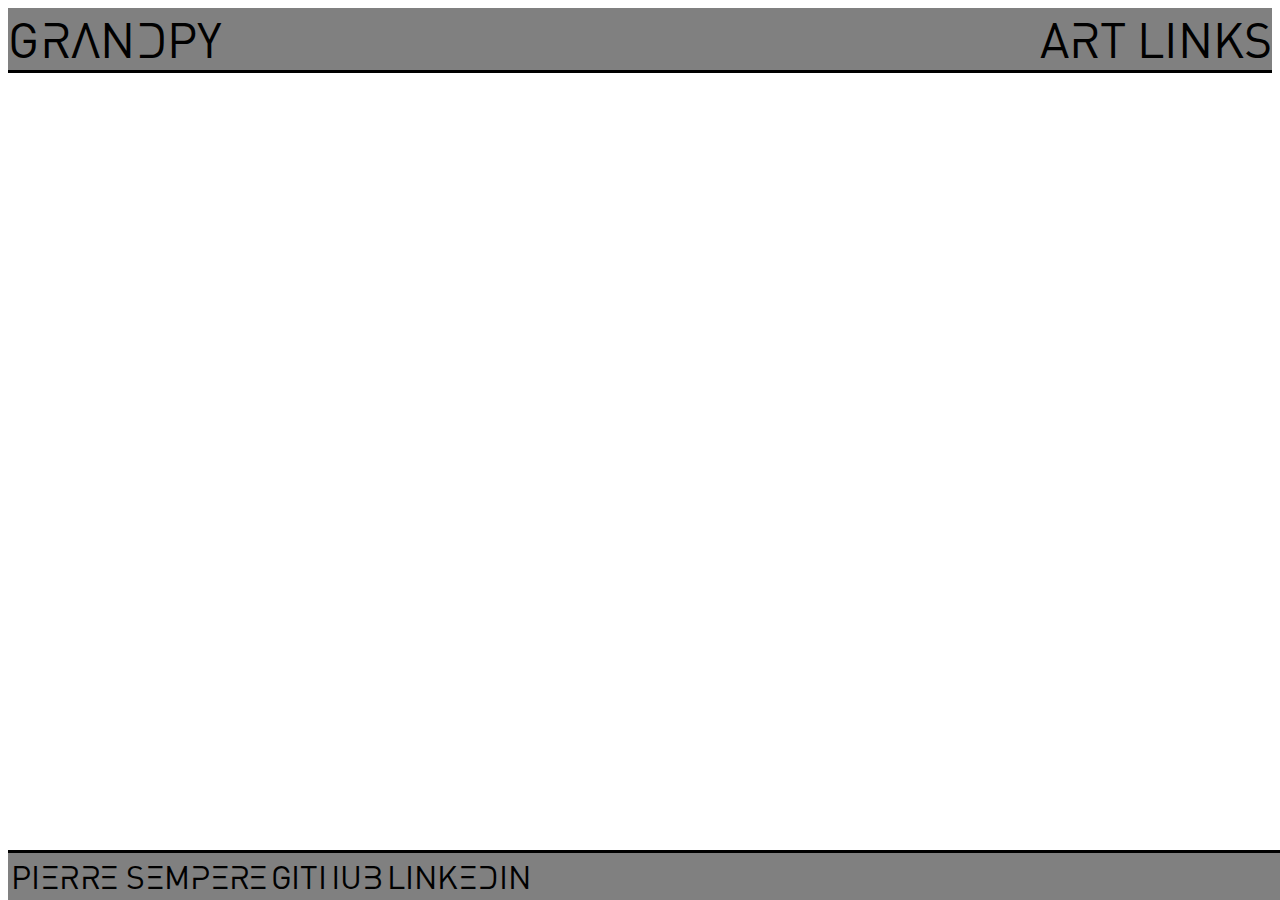
==== html/index.html @ ec8a8008 "first draft" ====
<!DOCTYPE html>
<html>
    <head>
        <meta charset="UTF-8">
        <title>GrandPy Bot</title>
        <meta name="viewport" content="width=device-width, initial-scale=1">
        <link href="../style/styles.css" rel="stylesheet">
        <!-- <script src=""></script> -->
    </head>
    <body>
    <header class="header">
        <div>
                <span id="pagetitle">GrandPy</span>
                <span id="artlinks">Art Links</span>
        </div>
    </header>
    <div>
        <form></form>
    </div>
    
    <footer class="footer">
        <table id="footertable">
            <tr id="footertr">
                <td id="author">Pierre Sempere</td>
                <td id="ghlink">Github</td>
                <td id="linkedin">LinkedIn</td>
            </tr>
        </table>
    </footer>
    </body>
</html>
---- style/styles.css ----
@font-face {
    font-family: 'Poiret';
    src: url("../fonts/PoiretOne-Regular.ttf");

}
@font-face {
    font-family: 'Protomolecule';
    src: url("../fonts/Protomolecule-Regular.ttf");
}
.header{
    font-family: 'Protomolecule', "Arial";
    font-size: 3em;
    text-align: center;
    width: 100%;
    background-color: grey;
    padding-bottom: 1.3em;
    border-bottom: solid 3px black;
}
#pagetitle{
    float: left;
}

#artlinks{
    float: right;
}

.footer{
    width: 100%;
    position:absolute;
    bottom: 0;
    background-color: grey;
    font-family: 'Protomolecule', 'Arial';
    font-size: 2em;
    border-top: solid 3px black;
}

.footer, #author{
    text-align: left;
}

.footer, #linkedin{
    text-align: right;
}
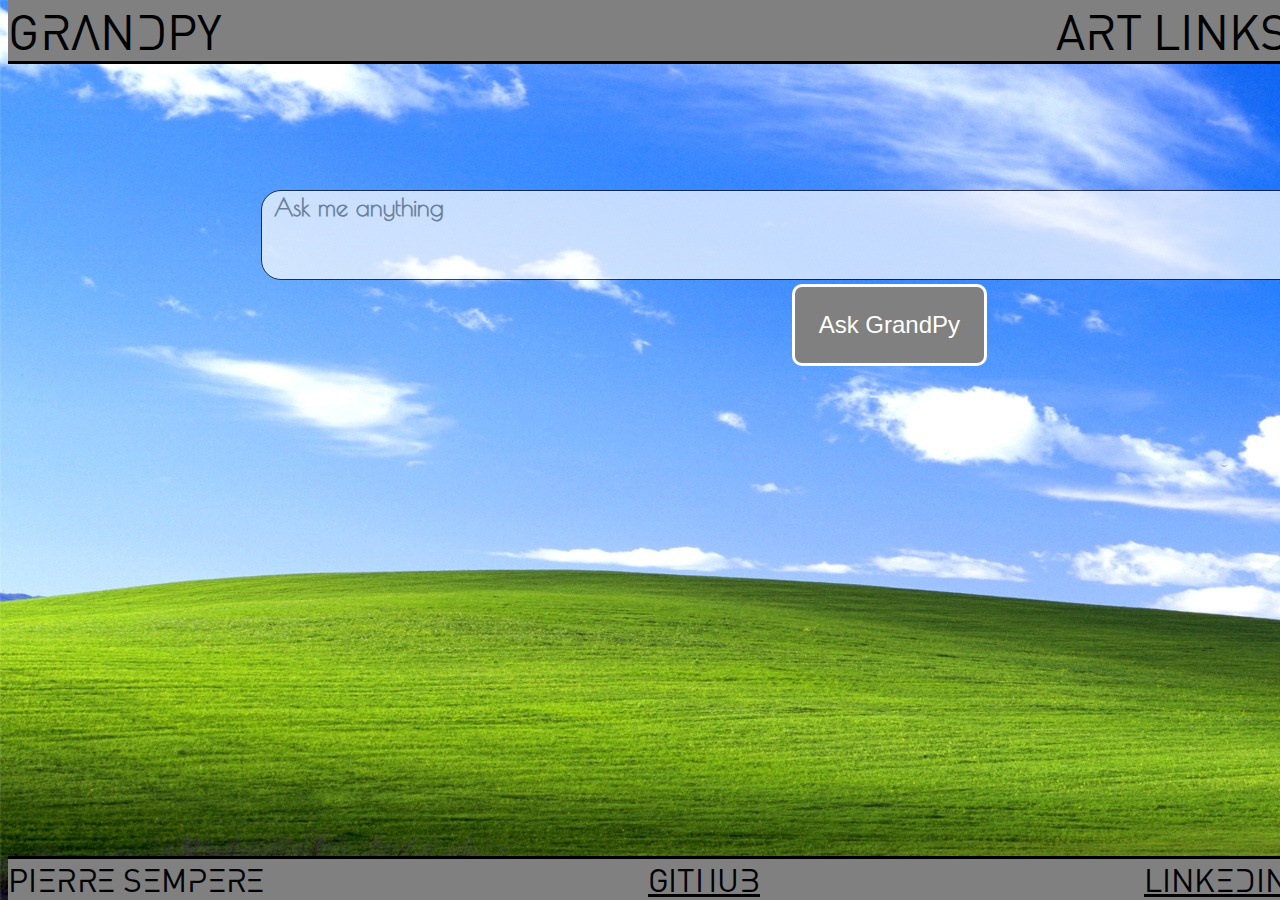
==== commit a6d98e83: "website skelleton" ====
--- a/html/index.html
+++ b/html/index.html
@@ -9,23 +9,25 @@
     </head>
     <body>
     <header class="header">
-        <div>
+        <div id="headerbox">
                 <span id="pagetitle">GrandPy</span>
                 <span id="artlinks">Art Links</span>
         </div>
     </header>
     <div>
-        <form></form>
+        <form>
+            <textarea id="question" name="message" rows="3" cols="100" placeholder="Ask me anything"></textarea>
+            <br/>
+            <input id ="button" type="submit" value="Ask GrandPy">
+        </form>
     </div>
     
     <footer class="footer">
-        <table id="footertable">
-            <tr id="footertr">
-                <td id="author">Pierre Sempere</td>
-                <td id="ghlink">Github</td>
-                <td id="linkedin">LinkedIn</td>
-            </tr>
-        </table>
+        <div id="footerbox">
+            <div>Pierre Sempere</div>
+            <div><a href="https://github.com/Psemp/OC_P7" alt="Github link" target="_blank" name="Github">Github</a></div>
+            <div><a href="https://www.linkedin.com/in/pierre-semp%C3%A9r%C3%A9-25714417a/" alt="linkedin" target="_blank" name="linkedin">LinkedIn</a></div>
+        </div>
     </footer>
     </body>
 </html>
--- a/style/styles.css
+++ b/style/styles.css
@@ -8,22 +8,20 @@
     src: url("../fonts/Protomolecule-Regular.ttf");
 }
 .header{
+    position: absolute;
+    top: 0;
     font-family: 'Protomolecule', "Arial";
     font-size: 3em;
-    text-align: center;
     width: 100%;
     background-color: grey;
-    padding-bottom: 1.3em;
     border-bottom: solid 3px black;
+    overflow: auto;
 }
-#pagetitle{
-    float: left;
+#headerbox{
+    display: flex;
+    flex-direction: row;
+    justify-content: space-between;
 }
-
-#artlinks{
-    float: right;
-}
-
 .footer{
     width: 100%;
     position:absolute;
@@ -32,12 +30,52 @@
     font-family: 'Protomolecule', 'Arial';
     font-size: 2em;
     border-top: solid 3px black;
+    overflow: auto;
+}
+#footerbox{
+    display: flex;
+    flex-direction: row;
+    justify-content: space-between;
+}
+a{
+    color: black;
+}
+a:hover{
+    color:white
+}
+form{
+    margin-left: 20%;
+    margin-right: 20%;
+    margin-top: 15%;
+    margin-bottom: 15%;
 }
 
-.footer, #author{
-    text-align: left;
+#question{
+    font-family: 'Poiret','Arial';
+    font-size: 1.5em;
+    font-weight: bold;
+    border: solid 1.5px;
+    border-radius: 20px;
+    resize: none;
+    outline: none;
+    padding-inline-start: 0.5em;
+    opacity: 70%;
+}
+#button{
+    background-color: grey;
+    border: solid;
+    border-radius: 10px;
+    color: white;
+    padding: 1em 1em;
+    text-align: center;
+    display: inline-block;
+    font-size: 1.5em;
+    margin-left: 70%;
+}
+#button:hover {
+    background-color: rgb(49, 49, 49);
 }
 
-.footer, #linkedin{
-    text-align: right;
+html{
+    background-image: url(../media/windows_xp_bliss-1920x1080.jpg);
 }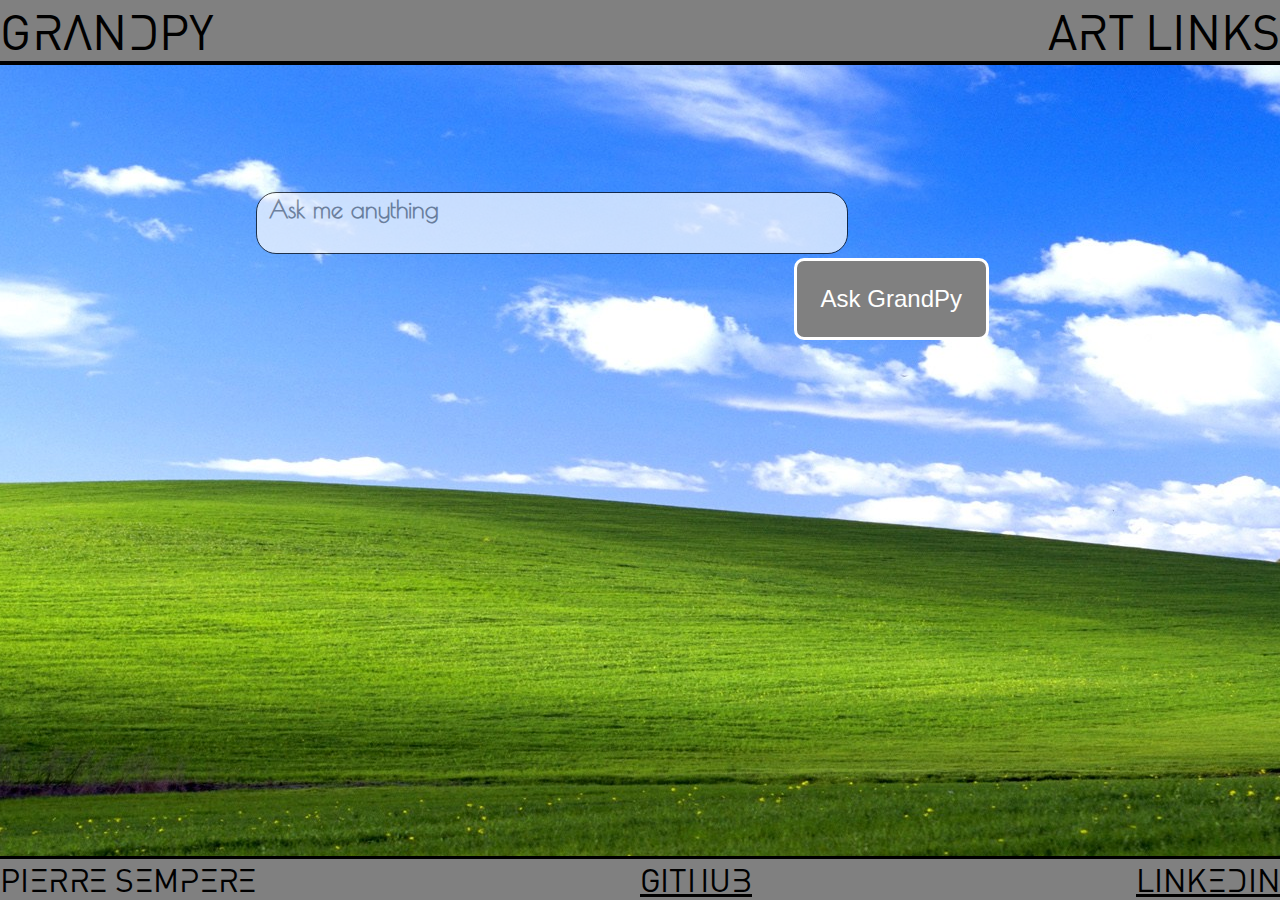
==== commit 9faaaaf1: "flexibility update on website" ====
--- a/html/index.html
+++ b/html/index.html
@@ -14,9 +14,9 @@
                 <span id="artlinks">Art Links</span>
         </div>
     </header>
-    <div>
+    <div class="width100">
         <form>
-            <textarea id="question" name="message" rows="3" cols="100" placeholder="Ask me anything"></textarea>
+            <textarea id="question" name="message" placeholder="Ask me anything"></textarea>
             <br/>
             <input id ="button" type="submit" value="Ask GrandPy">
         </form>
--- a/style/styles.css
+++ b/style/styles.css
@@ -7,6 +7,11 @@
     font-family: 'Protomolecule';
     src: url("../fonts/Protomolecule-Regular.ttf");
 }
+
+body{
+    margin: 0;
+}
+
 .header{
     position: absolute;
     top: 0;
@@ -14,7 +19,7 @@
     font-size: 3em;
     width: 100%;
     background-color: grey;
-    border-bottom: solid 3px black;
+    border-bottom: solid 4px black;
     overflow: auto;
 }
 #headerbox{
@@ -32,6 +37,7 @@
     border-top: solid 3px black;
     overflow: auto;
 }
+
 #footerbox{
     display: flex;
     flex-direction: row;
@@ -43,6 +49,7 @@
 a:hover{
     color:white
 }
+
 form{
     margin-left: 20%;
     margin-right: 20%;
@@ -50,7 +57,14 @@
     margin-bottom: 15%;
 }
 
+.width100{
+    width: 100%;
+}
+
+
 #question{
+    width: 100%;
+    max-width: 75%;
     font-family: 'Poiret','Arial';
     font-size: 1.5em;
     font-weight: bold;
@@ -77,5 +91,6 @@
 }
 
 html{
-    background-image: url(../media/windows_xp_bliss-1920x1080.jpg);
-}+    background: url("../media/windows_xp_bliss-1920x1080.jpg") no-repeat center fixed;
+}
+
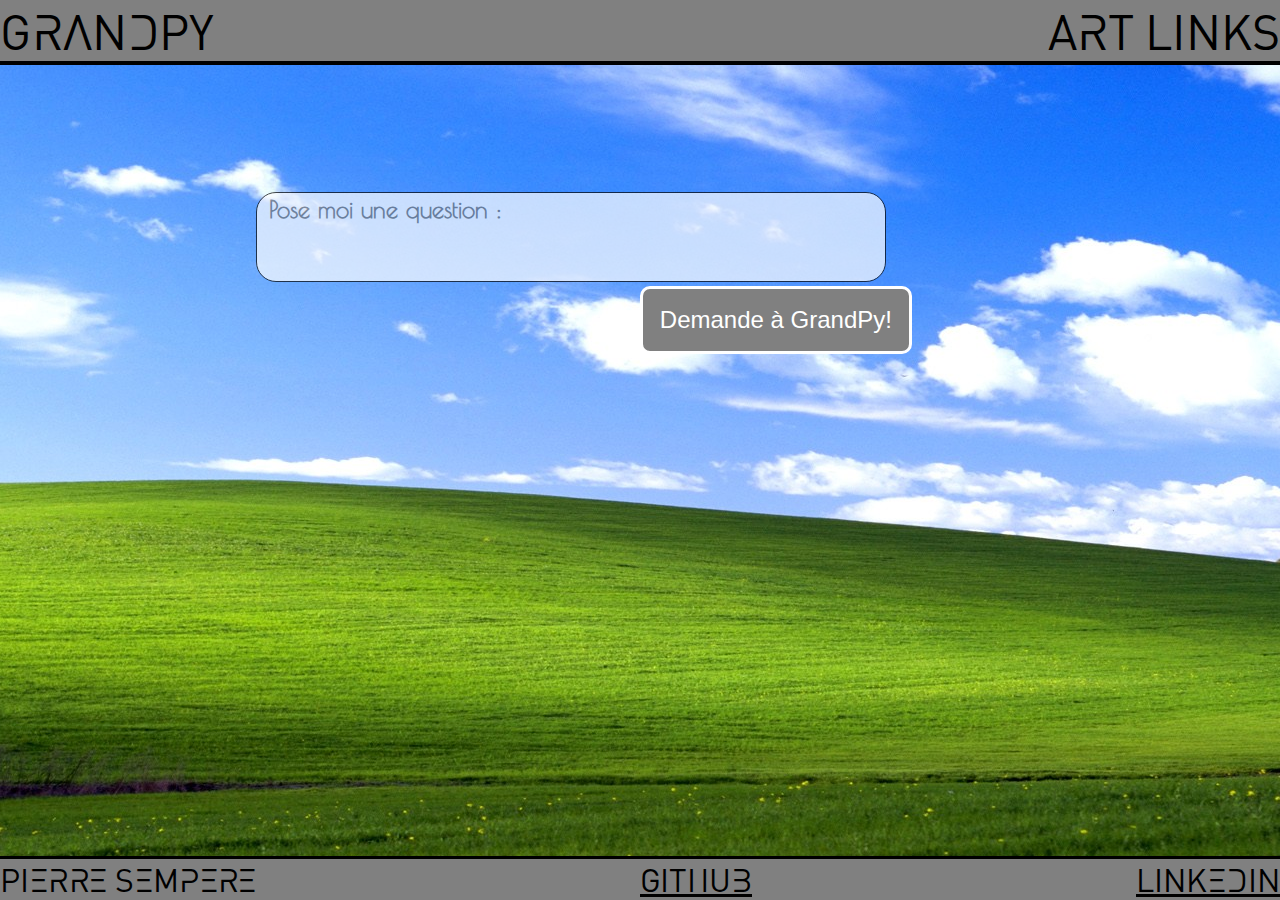
==== commit 36050c2f: "added .js and modified HTML CSS" ====
--- a/html/index.html
+++ b/html/index.html
@@ -5,7 +5,7 @@
         <title>GrandPy Bot</title>
         <meta name="viewport" content="width=device-width, initial-scale=1">
         <link href="../style/styles.css" rel="stylesheet">
-        <!-- <script src=""></script> -->
+        <script src="../scripts/script.js"></script>
     </head>
     <body>
     <header class="header">
@@ -15,10 +15,10 @@
         </div>
     </header>
     <div class="width100">
-        <form>
-            <textarea id="question" name="message" placeholder="Ask me anything"></textarea>
+        <form method="GET">
+            <textarea id="question" name="message" rows="3" placeholder="Pose moi une question :"></textarea>
             <br/>
-            <input id ="button" type="submit" value="Ask GrandPy">
+            <button type="button" id ="button" onclick="alertButton()">Demande à GrandPy!</button>
         </form>
     </div>
     
--- a/style/styles.css
+++ b/style/styles.css
@@ -64,7 +64,7 @@
 
 #question{
     width: 100%;
-    max-width: 75%;
+    max-width: 80%;
     font-family: 'Poiret','Arial';
     font-size: 1.5em;
     font-weight: bold;
@@ -74,17 +74,19 @@
     outline: none;
     padding-inline-start: 0.5em;
     opacity: 70%;
+    margin-right: 20%;
 }
 #button{
     background-color: grey;
     border: solid;
     border-radius: 10px;
     color: white;
-    padding: 1em 1em;
+    padding: 0.7em 0.7em;
     text-align: center;
     display: inline-block;
     font-size: 1.5em;
-    margin-left: 70%;
+    margin-left: 50%;
+    outline: none;
 }
 #button:hover {
     background-color: rgb(49, 49, 49);
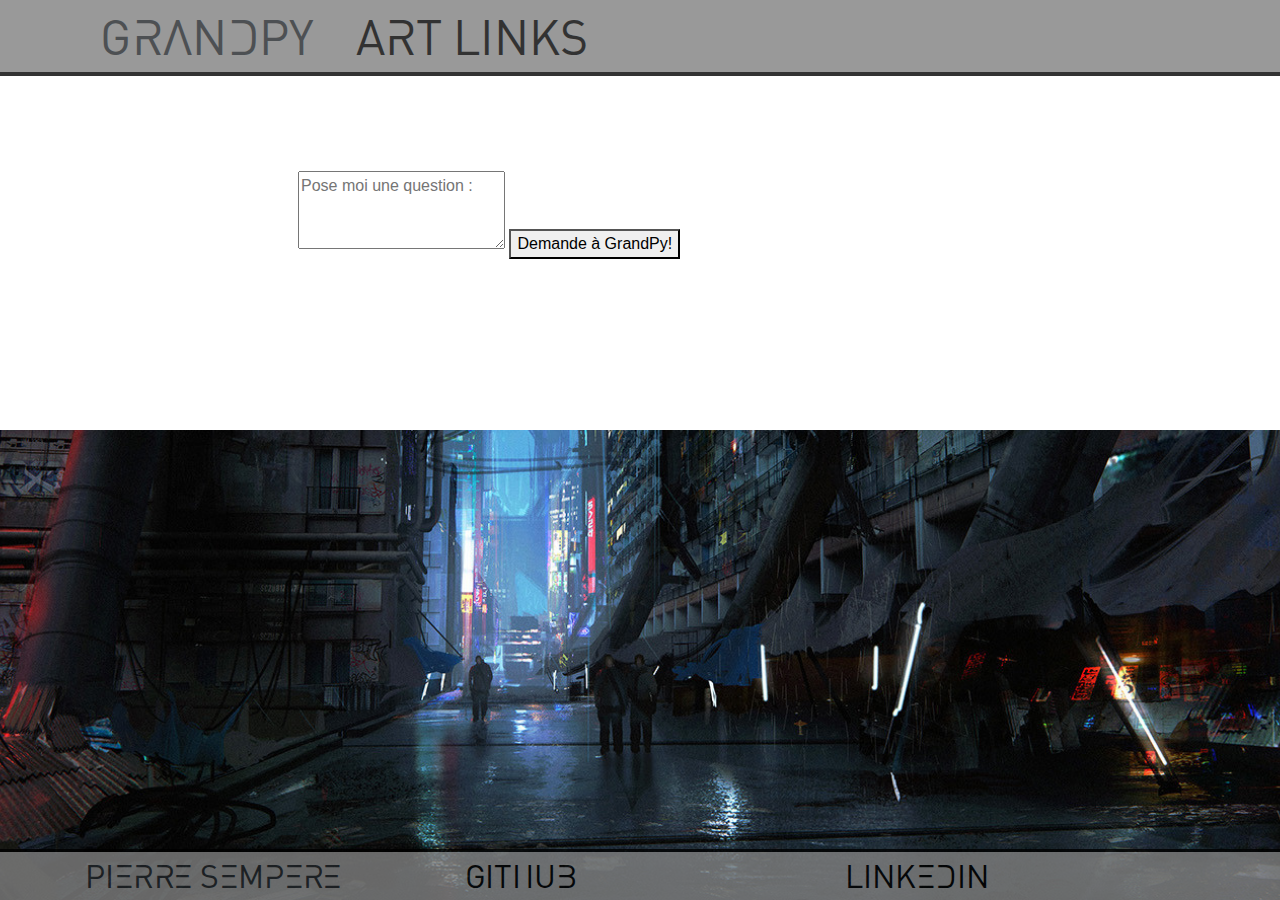
==== commit be622127: "tests w/ bootstrap" ====
--- a/html/index.html
+++ b/html/index.html
@@ -3,31 +3,34 @@
     <head>
         <meta charset="UTF-8">
         <title>GrandPy Bot</title>
-        <meta name="viewport" content="width=device-width, initial-scale=1">
+        <meta name = "viewport" content = "width = device-width, initial-scale = 1.0, maximum-scale = 1.0, user-scalable = no">
+        <link rel="stylesheet" href="https://stackpath.bootstrapcdn.com/bootstrap/4.5.2/css/bootstrap.min.css" integrity="sha384-JcKb8q3iqJ61gNV9KGb8thSsNjpSL0n8PARn9HuZOnIxN0hoP+VmmDGMN5t9UJ0Z" crossorigin="anonymous">
         <link href="../style/styles.css" rel="stylesheet">
         <script src="../scripts/script.js"></script>
     </head>
     <body>
-    <header class="header">
-        <div id="headerbox">
-                <span id="pagetitle">GrandPy</span>
-                <span id="artlinks">Art Links</span>
+        <header class="header">
+            <div class="container">
+                    <span class="col">GrandPy</span>
+                    <span class="col"><a href="./artists.html" alt="Artists" target="_self" name="artists">Art Links</a></span>
+            </div>
+        </header>
+        <div class="container" style="opacity: 100%;">
+            <div class="row">
+                <form method="GET">
+                    <textarea class="translate-middle" name="message" rows="3" placeholder="Pose moi une question :"></textarea>
+                    <button class="validate" type="button" onclick="alertButton()">Demande à GrandPy!</button>
+                </form>
+            </div>
         </div>
-    </header>
-    <div class="width100">
-        <form method="GET">
-            <textarea id="question" name="message" rows="3" placeholder="Pose moi une question :"></textarea>
-            <br/>
-            <button type="button" id ="button" onclick="alertButton()">Demande à GrandPy!</button>
-        </form>
-    </div>
-    
-    <footer class="footer">
-        <div id="footerbox">
-            <div>Pierre Sempere</div>
-            <div><a href="https://github.com/Psemp/OC_P7" alt="Github link" target="_blank" name="Github">Github</a></div>
-            <div><a href="https://www.linkedin.com/in/pierre-semp%C3%A9r%C3%A9-25714417a/" alt="linkedin" target="_blank" name="linkedin">LinkedIn</a></div>
-        </div>
-    </footer>
+        <footer class="footer">
+            <div class="container">
+                <div class="row">
+                    <div class="col">Pierre Sempere</div>
+                    <div class="col"><a href="https://github.com/Psemp/OC_P7" alt="Github link" target="_blank" name="Github">Github  </a></div>
+                    <div class="col"><a href="https://www.linkedin.com/in/pierre-semp%C3%A9r%C3%A9-25714417a/" alt="linkedin" target="_blank" name="linkedin">  LinkedIn</a></div>
+                </div>
+            </div>
+        </footer>
     </body>
 </html>
--- a/style/styles.css
+++ b/style/styles.css
@@ -21,6 +21,8 @@
     background-color: grey;
     border-bottom: solid 4px black;
     overflow: auto;
+    opacity: 80%;
+
 }
 #headerbox{
     display: flex;
@@ -36,11 +38,14 @@
     font-size: 2em;
     border-top: solid 3px black;
     overflow: auto;
+    opacity: 80%;
+
 }
 
 #footerbox{
     display: flex;
     flex-direction: row;
+    justify-content: space-around;
     justify-content: space-between;
 }
 a{
@@ -78,21 +83,22 @@
 }
 #button{
     background-color: grey;
-    border: solid;
+    border: solid 2px;
     border-radius: 10px;
     color: white;
-    padding: 0.7em 0.7em;
+    padding: 0.6em 0.6em;
     text-align: center;
     display: inline-block;
-    font-size: 1.5em;
+    font-size: 1.3em;
     margin-left: 50%;
     outline: none;
+    opacity: 90%;
 }
 #button:hover {
     background-color: rgb(49, 49, 49);
 }
 
 html{
-    background: url("../media/windows_xp_bliss-1920x1080.jpg") no-repeat center fixed;
+    background: url("../media/benjamin-last-scifistreet1b-blast-post.jpg") no-repeat center fixed;
+    background-size: cover;
 }
-
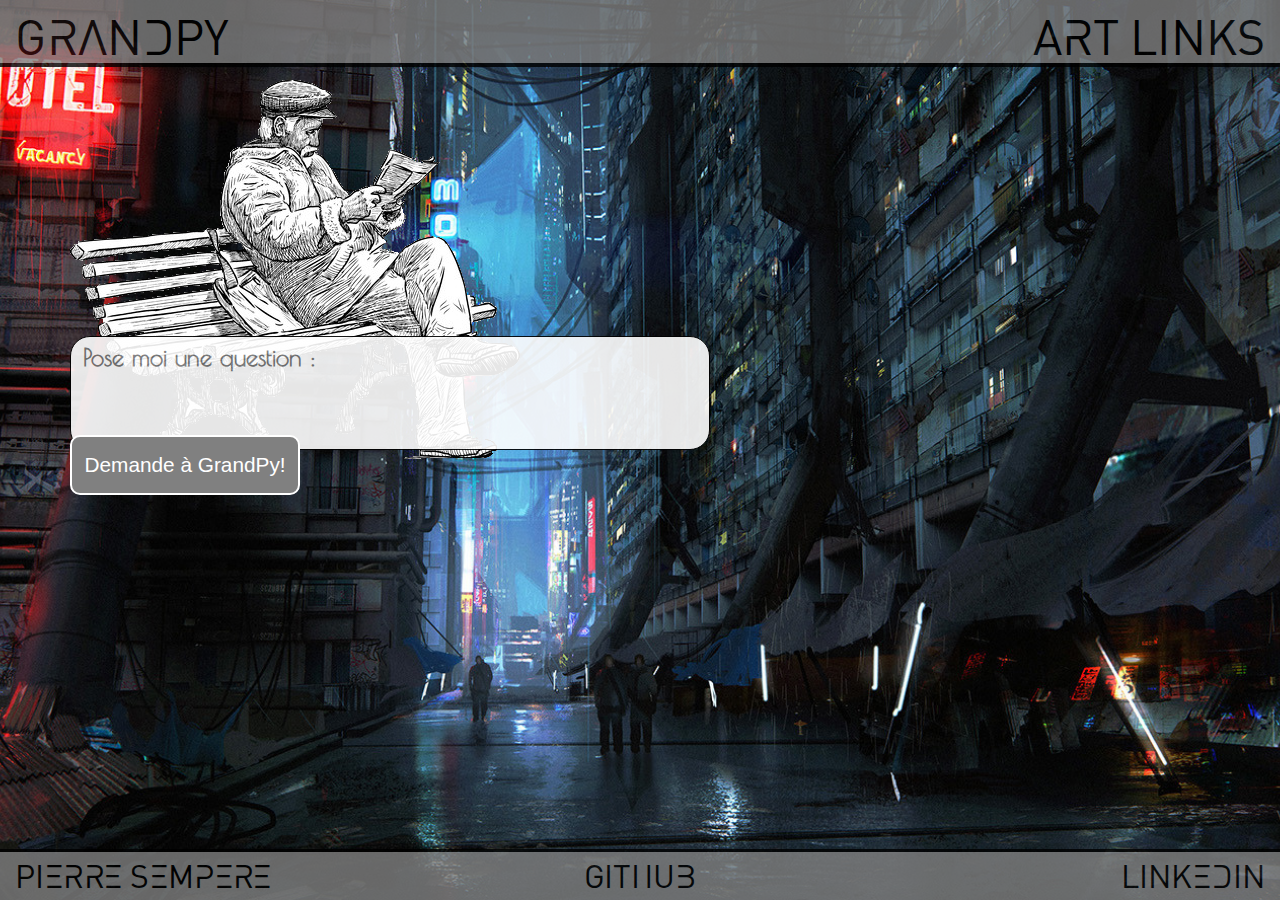
==== commit 21703993: "bootstrap + images" ====
--- a/html/index.html
+++ b/html/index.html
@@ -10,25 +10,30 @@
     </head>
     <body>
         <header class="header">
-            <div class="container">
-                    <span class="col">GrandPy</span>
-                    <span class="col"><a href="./artists.html" alt="Artists" target="_self" name="artists">Art Links</a></span>
+            <div class="container-fluid">
+                <div class="row" id="rowsofheader">
+                    <div class="col" style="text-align: left;">GrandPy</div>
+                    <div class="col" style="text-align: right;"><a href="./artists.html" alt="Artists" target="_self" name="artists">Art Links</a></div>
+                </div>
             </div>
         </header>
         <div class="container" style="opacity: 100%;">
             <div class="row">
                 <form method="GET">
-                    <textarea class="translate-middle" name="message" rows="3" placeholder="Pose moi une question :"></textarea>
+                    <textarea id="question" class="translate-middle" name="message" rows="3" placeholder="Pose moi une question :"></textarea>
                     <button class="validate" type="button" onclick="alertButton()">Demande à GrandPy!</button>
                 </form>
             </div>
+            <div class="row">
+                <img src="../media/oldman.png" class="image-fluid float-start" alt="GrandPy">
+            </div>
         </div>
         <footer class="footer">
-            <div class="container">
+            <div class="container-fluid">
                 <div class="row">
                     <div class="col">Pierre Sempere</div>
-                    <div class="col"><a href="https://github.com/Psemp/OC_P7" alt="Github link" target="_blank" name="Github">Github  </a></div>
-                    <div class="col"><a href="https://www.linkedin.com/in/pierre-semp%C3%A9r%C3%A9-25714417a/" alt="linkedin" target="_blank" name="linkedin">  LinkedIn</a></div>
+                    <div class="col" style="text-align: center;"><a href="https://github.com/Psemp/OC_P7" alt="Github link" target="_blank" name="Github">Github  </a></div>
+                    <div class="col" style="text-align: right;"><a href="https://www.linkedin.com/in/pierre-semp%C3%A9r%C3%A9-25714417a/" alt="linkedin" target="_blank" name="linkedin">  LinkedIn</a></div>
                 </div>
             </div>
         </footer>
--- a/style/styles.css
+++ b/style/styles.css
@@ -8,27 +8,21 @@
     src: url("../fonts/Protomolecule-Regular.ttf");
 }
 
-body{
-    margin: 0;
-}
-
 .header{
     position: absolute;
+    height: 1.4em;
     top: 0;
     font-family: 'Protomolecule', "Arial";
     font-size: 3em;
+    color: black;
     width: 100%;
     background-color: grey;
     border-bottom: solid 4px black;
-    overflow: auto;
     opacity: 80%;
+    margin-bottom: 10%;
+    overflow: hidden;
+}
 
-}
-#headerbox{
-    display: flex;
-    flex-direction: row;
-    justify-content: space-between;
-}
 .footer{
     width: 100%;
     position:absolute;
@@ -39,48 +33,15 @@
     border-top: solid 3px black;
     overflow: auto;
     opacity: 80%;
-
-}
-
-#footerbox{
-    display: flex;
-    flex-direction: row;
-    justify-content: space-around;
-    justify-content: space-between;
-}
-a{
     color: black;
-}
-a:hover{
-    color:white
-}
-
-form{
-    margin-left: 20%;
-    margin-right: 20%;
-    margin-top: 15%;
-    margin-bottom: 15%;
-}
-
-.width100{
-    width: 100%;
+    overflow: hidden;
 }
 
 
-#question{
-    width: 100%;
-    max-width: 80%;
-    font-family: 'Poiret','Arial';
-    font-size: 1.5em;
-    font-weight: bold;
-    border: solid 1.5px;
-    border-radius: 20px;
-    resize: none;
-    outline: none;
-    padding-inline-start: 0.5em;
-    opacity: 70%;
-    margin-right: 20%;
+body{
+    margin-top: 5em;
 }
+
 #button{
     background-color: grey;
     border: solid 2px;
@@ -98,7 +59,54 @@
     background-color: rgb(49, 49, 49);
 }
 
-html{
+a{
+    color: black;
+}
+a:hover{
+    color:white
+}
+textarea{
+    width: 50%;
+    max-width: 80%;
+    font-family: 'Poiret','Arial';
+    font-size: 1.5em;
+    font-weight: bold;
+    border: solid 1.5px;
+    border-radius: 20px;
+    resize: none;
+    outline: none;
+    padding-inline-start: 0.5em;
+    opacity: 90%;
+    margin-right: 20%;
+}
+.validate{
+    position: absolute;
+    bottom: 45%;
+    margin-left: auto;
+    background-color: grey;
+    border: solid 2px;
+    border-radius: 10px;
+    color: white;
+    padding: 0.6em 0.6em;
+    text-align: center;
+    display: inline-block;
+    font-size: 1.3em;
+    margin-left: 0%;
+    outline: none;
+    opacity: 100%;
+}
+.validate:hover {
+    background-color: rgb(49, 49, 49);
+}
+
+body{
     background: url("../media/benjamin-last-scifistreet1b-blast-post.jpg") no-repeat center fixed;
     background-size: cover;
+    justify-content: center;
+    align-items: center;
 }
+
+.translate-middle{
+    position: absolute;
+    bottom: 50%;
+}